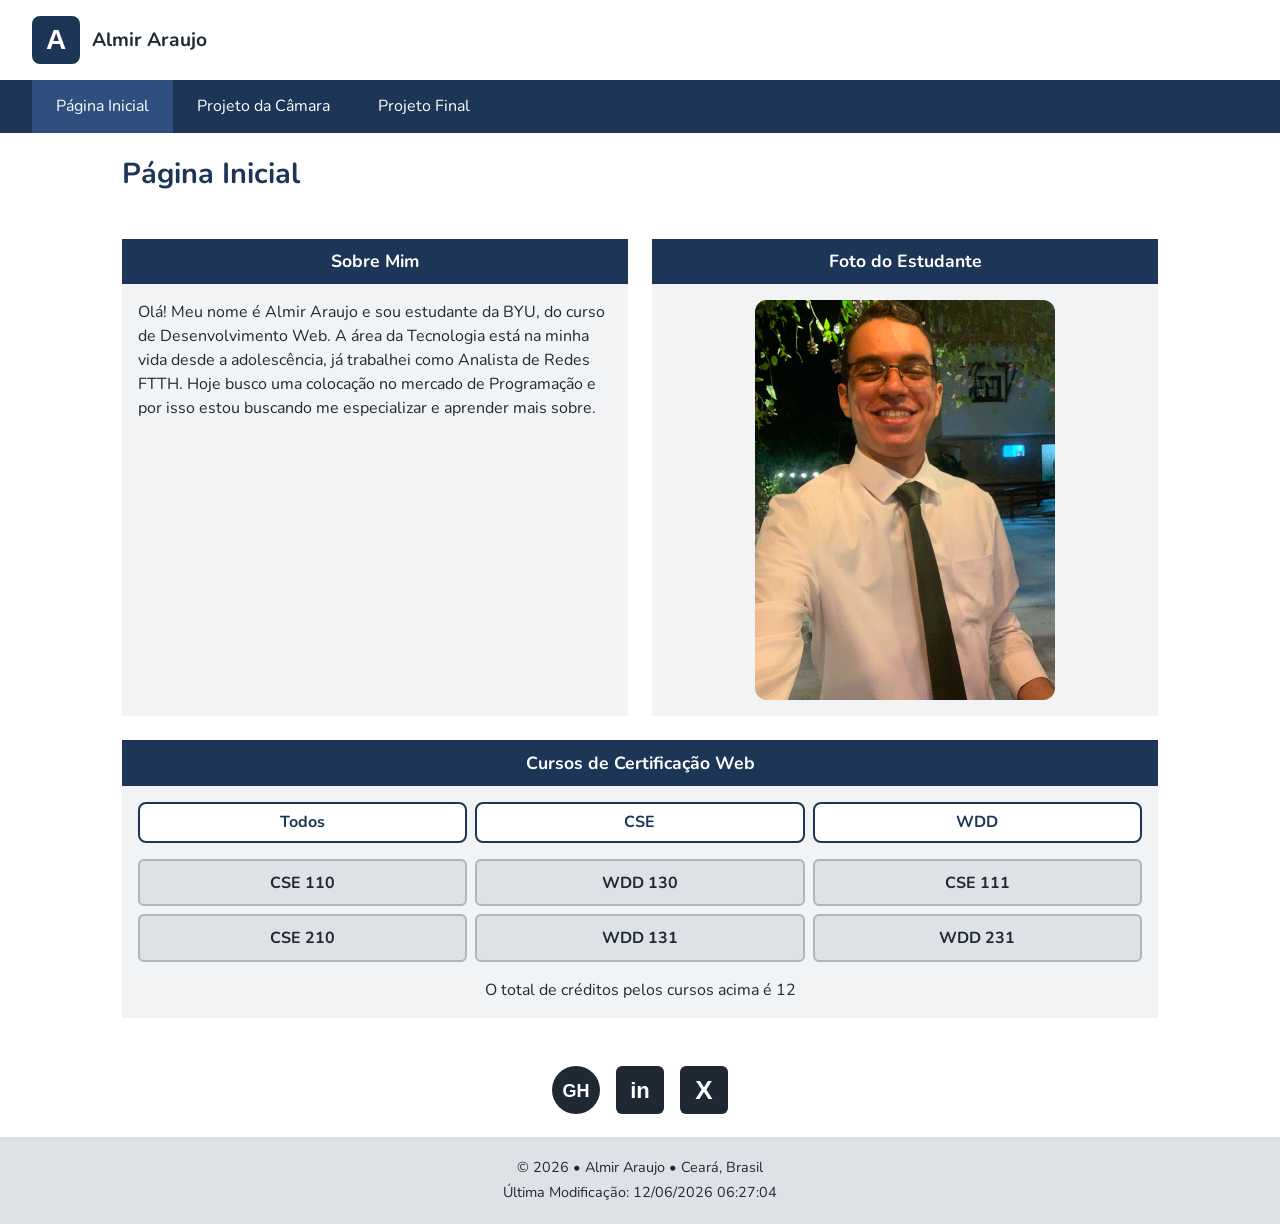
==== index.html @ b5b5df03 "Primeira Atividade WDD231 Semana 1 - Envio 1" ====
<!DOCTYPE html>
<html lang="pt-br">

<head>
  <meta charset="UTF-8">
  <meta name="viewport" content="width=device-width, initial-scale=1.0">

  <title>Página Inicial | Almir Araujo</title>
  <meta name="description" content="Página inicial de Almir Araujo, estudante de desenvolvimento web, com informações pessoais e os cursos do certificado de Programação de Computadores e Web.">
  <meta name="author" content="Almir Araujo">

  <link rel="icon" href="imagens/logo.svg" type="image/svg+xml">

  <!-- Fonte do Google Fonts (Nunito) -->
  <link rel="preconnect" href="https://fonts.googleapis.com">
  <link rel="preconnect" href="https://fonts.gstatic.com" crossorigin>
  <link href="https://fonts.googleapis.com/css2?family=Nunito:wght@400;700&display=swap" rel="stylesheet">

  <!-- CSS -->
  <link rel="stylesheet" href="estilos/normalize.css">
  <link rel="stylesheet" href="estilos/telas-pequenas.css">
  <link rel="stylesheet" href="estilos/telas-grandes.css">

  <!-- JavaScript-->
  <script src="scripts/navegacao.js" defer></script>
  <script src="scripts/data.js" defer></script>
  <script src="scripts/curso.js" defer></script>
</head>

<body>

  <!-- CABEÇALHO: Menu hambúrguer -->
  <header>
    <div class="marca">
      <img src="imagens/logo.svg" alt="Logotipo do site" width="48" height="48">
      <span class="nome-site">Almir Araujo</span>
    </div>

    <!-- Obs: O botão só aparece em telas pequenas (o CSS esconde nas grandes) -->
    <button id="botaoMenu" type="button" aria-label="Abrir menu" aria-expanded="false" aria-controls="menu">☰</button>
  </header>

  <nav aria-label="Menu principal">
    <ul id="menu" class="menu">
      <li><a href="index.html" aria-current="page">Página Inicial</a></li>
      <li><a href="camara/index.html">Projeto da Câmara</a></li>
      <li><a href="final/index.html">Projeto Final</a></li>
    </ul>
  </nav>

  <main>
    <h1>Página Inicial</h1>

    <section class="sobre-mim">
      <h2>Sobre Mim</h2>
      <p>Olá! Meu nome é Almir Araujo e sou estudante da BYU, do curso de Desenvolvimento Web. A área da Tecnologia está na minha vida desde a adolescência, já trabalhei como Analista de Redes FTTH. Hoje busco uma colocação no mercado de Programação e por isso estou buscando me especializar e aprender mais sobre.</p>
    </section>

    <section class="foto">
      <h2>Foto do Estudante</h2>
      <img src="imagens/perfil.jpg" alt="Foto de Almir Araujo" width="300" height="300">
    </section>

    <section class="cursos">
      <h2>Cursos de Certificação Web</h2>

      <div class="filtros">
        <button id="botaoTodos" type="button">Todos</button>
        <button id="botaoCSE" type="button">CSE</button>
        <button id="botaoWDD" type="button">WDD</button>
      </div>

      <ul id="listaCursos"></ul>

      <p class="creditos">O total de créditos pelos cursos acima é <span id="totalCreditos">0</span></p>
    </section>
  </main>

  <footer>
    <div class="redes">
      <a href="https://almiraraujo1.github.io/wdd231" target="_blank" rel="noopener" aria-label="GitHub">
        <img src="imagens/github.svg" alt="" width="48" height="48">
      </a>
      <a href="https://www.linkedin.com/in/francisco-almir-de-araujo-8a697866" target="_blank" rel="noopener" aria-label="LinkedIn">
        <img src="imagens/linkedin.svg" alt="" width="48" height="48">
      </a>
      <a href="https://x.com/AlmirAraujo1" target="_blank" rel="noopener" aria-label="X">
        <img src="imagens/x.svg" alt="" width="48" height="48">
      </a>
    </div>

    <div class="rodape-texto">
      <p>&copy; <span id="anoAtual"></span> &bull; Almir Araujo &bull; Ceará, Brasil</p>
      <p id="ultimaModificacao"></p>
    </div>
  </footer>

</body>

</html>
---- estilos/telas-pequenas.css ----
:root {
  --cor-escura: #1d3557;
  --cor-destaque: #2f4f7f;
  --cor-hover: #3d5f94;
  --cor-clara: #f1f3f5;
  --cor-cartao: #dee2e6;
  --cor-texto: #1f2933;
  --cor-concluido: #2a6f4a;
}

* {
  box-sizing: border-box;
}

body {
  font-family: "Nunito", Arial, sans-serif;
  color: var(--cor-texto);
  background-color: #ffffff;
  line-height: 1.5;
}

header {
  display: flex;
  justify-content: space-between; 
  align-items: center;
  padding: 0.5rem 1rem;
}

.marca {
  display: flex;
  align-items: center;
  gap: 0.75rem;
}

.nome-site {
  font-size: 1.2rem;
  font-weight: 700;
}

#botaoMenu {
  width: 48px;
  height: 48px;
  font-size: 1.5rem;
  color: var(--cor-escura);
  background-color: var(--cor-clara);
  border: 2px solid var(--cor-escura);
  border-radius: 4px;
  cursor: pointer;
}

nav {
  background-color: var(--cor-escura);
}

.menu {
  display: none;
  list-style: none;
  margin: 0;
  padding: 0;
}

.menu.aberto {
  display: block;
}

.menu a {
  display: block;
  padding: 0.9rem 1rem;
  color: #ffffff;
  text-decoration: none;
  border-top: 1px solid var(--cor-destaque);
}

.menu a:hover {
  background-color: var(--cor-hover);
}

.menu a[aria-current="page"] {
  background-color: var(--cor-destaque);
}

main {
  padding: 0 1rem 1.5rem 1rem; 
}

h1 {
  font-size: 1.8rem;
  color: var(--cor-escura);
}

section {
  background-color: var(--cor-clara);
  margin-bottom: 1.5rem;
  padding-bottom: 1rem;
}

h2 {
  margin: 0 0 1rem 0;
  padding: 0.6rem;
  font-size: 1.1rem;
  text-align: center;
  color: #ffffff;
  background-color: var(--cor-escura);
}

section p {
  margin: 0;
  padding: 0 1rem;
}

.foto img {
  display: block;
  width: 100%;
  max-width: 300px;
  height: auto;
  margin: 0 auto;
  border-radius: 12px;
}

/* ----- Cursos ----- */
.filtros {
  display: flex;
  gap: 0.5rem;
  padding: 0 1rem 1rem 1rem;
}

.filtros button {
  flex: 1; 
  padding: 0.6rem;
  font-family: inherit;
  font-weight: 700;
  color: var(--cor-escura);
  background-color: #ffffff;
  border: 2px solid var(--cor-escura);
  border-radius: 8px;
  cursor: pointer;
}

.filtros button:hover {
  background-color: var(--cor-cartao);
}

#listaCursos {
  display: grid;
  gap: 0.5rem;
  list-style: none;
  margin: 0;
  padding: 0 1rem 1rem 1rem;
}

#listaCursos li {
  padding: 0.6rem;
  text-align: center;
  font-weight: 700;
  background-color: var(--cor-cartao);
  border: 2px solid #adb5bd;
  border-radius: 6px;
}

/* Curso concluído */
#listaCursos li.concluido {
  color: #ffffff;
  background-color: var(--cor-concluido);
  border-color: var(--cor-concluido);
}

.creditos {
  text-align: center;
}

.redes {
  display: flex;
  justify-content: center;
  gap: 1rem;
  padding: 1rem 0;
}

.rodape-texto {
  padding: 1rem;
  text-align: center;
  font-size: 0.9rem;
  background-color: var(--cor-cartao);
}

.rodape-texto p {
  margin: 0.25rem 0;
}

a:focus-visible,
button:focus-visible {
  outline: 3px solid #f4a261;
  outline-offset: 2px;
}
---- estilos/telas-grandes.css ----
@media (min-width: 700px) {

  header {
    padding: 1rem 2rem;
  }

  #botaoMenu {
    display: none;
  }

  .menu,
  .menu.aberto {
    display: flex;
    padding: 0 2rem;
  }

  .menu a {
    padding: 0.9rem 1.5rem;
    border-top: none;
  }

  main {
    display: grid;
    grid-template-columns: 1fr 1fr;
    gap: 1.5rem;
    max-width: 1100px;
    margin: 0 auto;
    padding: 0 2rem 2rem 2rem;
  }

  h1,
  .cursos {
    grid-column: 1 / -1;
  }

  section {
    margin-bottom: 0;
  }

  #listaCursos {
    grid-template-columns: repeat(3, 1fr);
  }
}
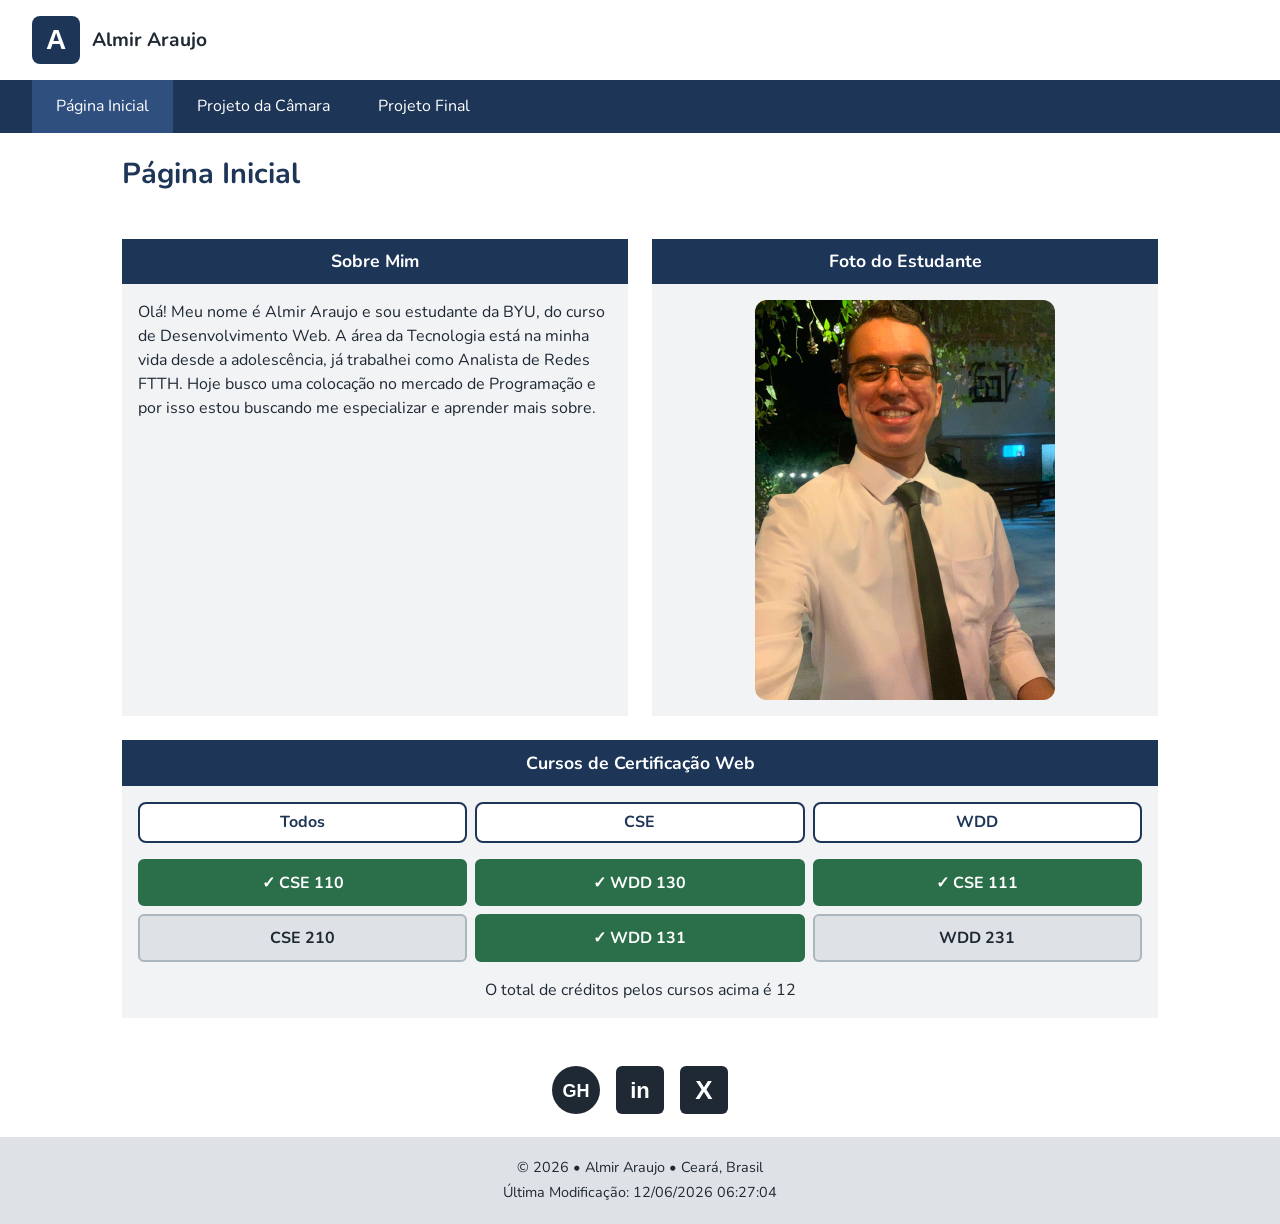
==== commit 11c9c298: "Atividade Camara de Comercio Semana 2 - Tentativa 1" ====
--- a/index.html
+++ b/index.html
@@ -9,7 +9,13 @@
   <meta name="description" content="Página inicial de Almir Araujo, estudante de desenvolvimento web, com informações pessoais e os cursos do certificado de Programação de Computadores e Web.">
   <meta name="author" content="Almir Araujo">
 
+  <meta property="og:title" content="Almir Araujo">
+  <meta property="og:description" content="Página inicial de Almir Araujo, estudante de desenvolvimento web, com informações pessoais e os cursos do certificado de Programação de Computadores e Web.">
+  <meta property="og:image" content="https://www.apple.com/ac/structured-data/images/open_graph_logo.png?202110180743" />
+  <meta property="og:url" content="https://almiraraujo1.github.io/wdd231">
+
   <link rel="icon" href="imagens/logo.svg" type="image/svg+xml">
+  <link rel="icon" href="imagens/favicon.ico">
 
   <!-- Fonte do Google Fonts (Nunito) -->
   <link rel="preconnect" href="https://fonts.googleapis.com">
@@ -25,6 +31,7 @@
   <script src="scripts/navegacao.js" defer></script>
   <script src="scripts/data.js" defer></script>
   <script src="scripts/curso.js" defer></script>
+
 </head>
 
 <body>
@@ -85,7 +92,7 @@
         <img src="imagens/linkedin.svg" alt="" width="48" height="48">
       </a>
       <a href="https://x.com/AlmirAraujo1" target="_blank" rel="noopener" aria-label="X">
-        <img src="imagens/x.svg" alt="" width="48" height="48">
+        <img src="imagens/redesocial.svg" alt="" width="48" height="48">
       </a>
     </div>
 
--- a/estilos/telas-pequenas.css
+++ b/estilos/telas-pequenas.css
@@ -50,6 +50,7 @@
 
 nav {
   background-color: var(--cor-escura);
+  color: #ffffff; 
 }
 
 .menu {
